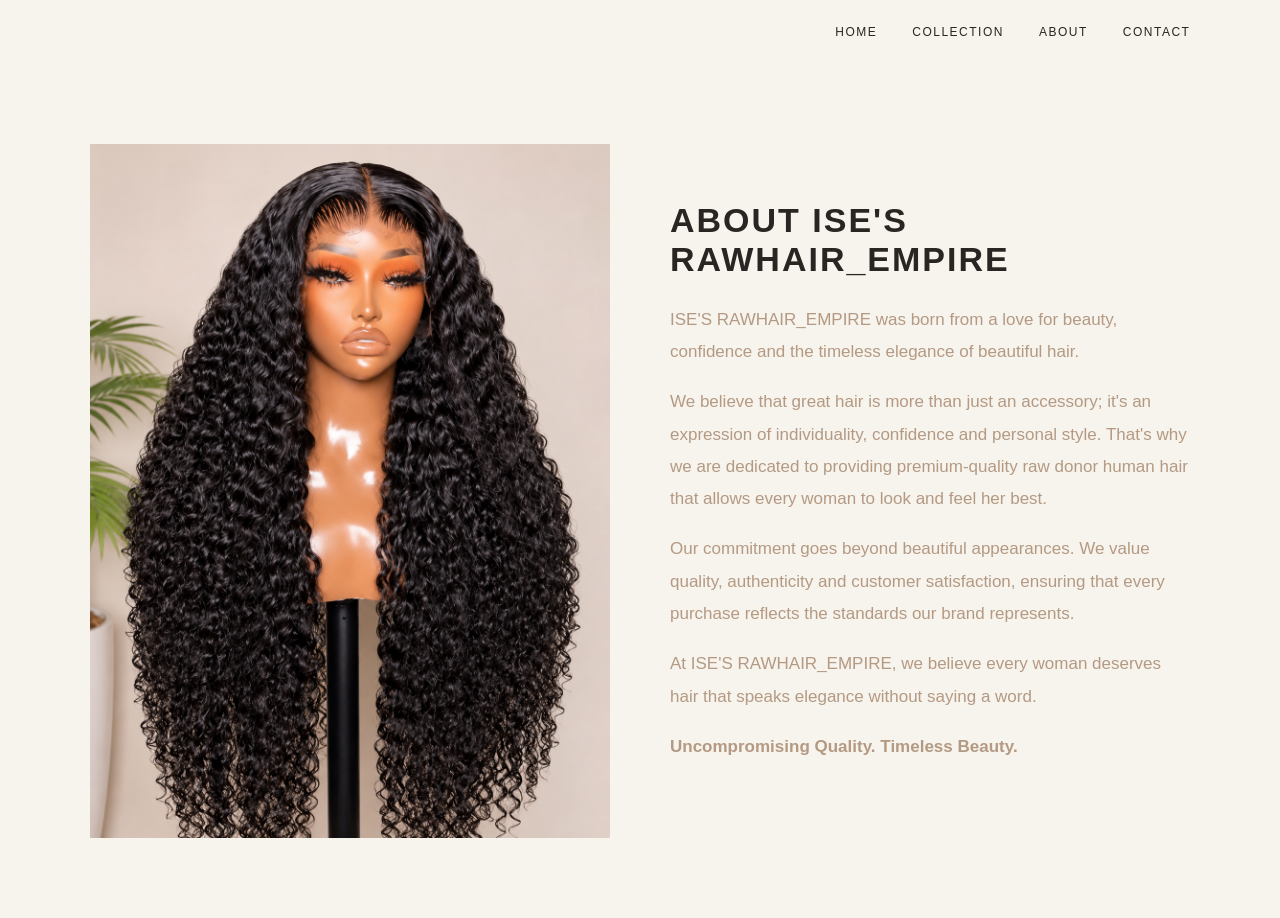
==== about.html @ 44a1a11c "Build homepage and responsive about page" ====
<!DOCTYPE html>
<html lang="en">
<head>
    <meta charset="UTF-8">
    <meta name="viewport" content="width=device-width, initial-scale=1.0">
    <title>About Us | ISE'S RAWHAIR_EMPIRE</title>
    <link rel="stylesheet" href="style.css">
</head>
<body>

    <nav class="navbar">
        <div class="nav-links">
            <a href="index.html">HOME</a>
            <a href="collection.html">COLLECTION</a>
            <a href="about.html">ABOUT</a>
            <a href="contact.html">CONTACT</a>
        </div>
    </nav>

    <section class="about">
    <div class="about-layout">

        <div class="about-image">
            <img src="about-image.png" alt="ISE'S luxury curly human hair">
        </div>

        <div class="about-content">
            <h1>ABOUT ISE'S RAWHAIR_EMPIRE</h1>

            <p>
                ISE'S RAWHAIR_EMPIRE was born from a love for beauty,
                confidence and the timeless elegance of beautiful hair.
            </p>

            <p>
                We believe that great hair is more than just an accessory;
                it's an expression of individuality, confidence and personal style.
                That's why we are dedicated to providing premium-quality
                raw donor human hair that allows every woman to look and feel her best.
            </p>

            <p>
                Our commitment goes beyond beautiful appearances.
                We value quality, authenticity and customer satisfaction,
                ensuring that every purchase reflects the standards our brand represents.
            </p>

            <p>
                At ISE'S RAWHAIR_EMPIRE, we believe every woman deserves
                hair that speaks elegance without saying a word.
            </p>

            <p><strong>Uncompromising Quality. Timeless Beauty.</strong></p>
        </div>

    </div>
</section>
</body>
</html>
---- style.css ----
:root {
    --ivory: #F7F3ED;
    --champagne: #D9C5AE;
    --warm-nude: #B49A83;
    --espresso: #292522;
    --black: #111111;
}

* {
    margin: 0;
    padding: 0;
    box-sizing: border-box;
}

body {
    background-color: var(--ivory);
    color: var(--black);
    font-family: Arial, sans-serif;
}


.hero-content {
    max-width: 850px;
}

.brand-name {
    font-size: 13px;
    letter-spacing: 5px;
    margin-bottom: 30px;
    color: var(--warm-nude);
}

.hero h1 {
    font-family: Georgia, serif;
    font-size: clamp(35px, 6vw, 65px);
    font-weight: normal;
    line-height: 1.2;
    letter-spacing: 2px;
    margin-bottom: 25px;
}

.hero-description {
    font-size: 14px;
    letter-spacing: 2px;
    line-height: 1.8;
    color: var(--espresso);
    margin-bottom: 35px;
}

.shop-button {
    display: inline-block;
    background-color: var(--black);
    color: var(--ivory);
    text-decoration: none;
    padding: 16px 35px;
    font-size: 11px;
    letter-spacing: 2px;
    transition: 0.3s ease;
}

.shop-button:hover {
    background-color: var(--warm-nude);
    color: var(--black);
}


/* FULL-SCREEN EDITORIAL HERO */

.hero {
    position: relative;
    height: 90vh;
    overflow: hidden;
    background-color: var(--espresso);
}

.hero-image {
 position: absolute;
    top: 0;
    right: 0;
    width: 54%;
    height: 100%;
    object-fit: cover;
    object-position: center 35%;
    z-index: 0;
    background-color: #F5F0E8;
}

.hero::after {
    content: "";
    position: absolute;
    inset: 0;
    background: rgba(0, 0, 0, 0.35);
    z-index: 1;
}

.hero-content {
    position: relative;
    z-index: 2;
    color: #FFFFFF;
}

.brand-name {
    color: var(--champagne);
}

.hero-description {
    color: #FFFFFF;
}

.shop-button {
    background-color: var(--ivory);
    color: var(--black);
}

.shop-button:hover {
    background-color: var(--champagne);
    color: var(--black);
}


/* HERO CONTENT POSITIONING */

.hero-content {
    position: absolute;
    left: 8%;
    bottom: 12%;
    max-width: 650px;
    text-align: left;
}

.hero h1 {
    font-size: clamp(32px, 4vw, 55px);
    line-height: 1.15;
    margin-bottom: 20px;
}

.brand-name {
    margin-bottom: 20px;
}

.hero-description {
    max-width: 550px;
    font-size: 12px;
    line-height: 1.8;
    letter-spacing: 1.5px;
}

.shop-button {
    margin-top: 10px;
}


/* REFINED LUXURY HERO DESIGN */


.hero::after {
    background: linear-gradient(
        90deg,
       rgba(247, 243, 237, 0.96) 0%,
    rgba(247, 243, 237, 0.82) 38%,
    rgba(247, 243, 237, 0.15) 75%,
    rgba(247, 243, 237, 0) 100%
);
}

.hero-content {
    left: 7%;
    bottom: 16%;
    max-width: 460px;
}

.hero h1 {
    font-size: clamp(30px, 3.5vw, 46px);
    line-height: 1.12;
    letter-spacing: 0.3px;
    margin-bottom: 24px;
}

.brand-name {
    font-size: 18px;
    font-weight: 600;
    letter-spacing: 4px;
    margin-bottom: 28px;
    color: var(--champagne);
}


.hero-description {
    font-size: 11px;
    letter-spacing: 1.2px;
    line-height: 1.9;
}

.shop-button {
    padding: 17px 32px;
}

/* LUXURY IVORY THEME */


.hero-content {
    color: #302720;
}

.hero h1 {
    color: #302720;
}

.brand-name {
    color: #927653;
}

.hero-description {
    color: #62564B;
}
.navbar {
    display: flex;
   justify-content: flex-end;
    align-items: center;
    padding: 25px 7%;
    background-color: var(--ivory);
}

.logo {
    color: var(--espresso);
    text-decoration: none;
    font-size: 22px;
    font-weight: 600;
    letter-spacing: 2px;
}

.nav-links {
    display: flex;
    gap: 35px;
}

.nav-links a {
    color: var(--espresso);
    text-decoration: none;
    font-size: 12px;
    letter-spacing: 1.5px;
}
.collections {
    padding: 100px 7%;
    background-color: var(--ivory);
    text-align: center;
}

.collections h2 {
    color: var(--espresso);
    font-size: 28px;
    letter-spacing: 3px;
    margin-bottom: 20px;
}

.collections p {
    color: var(--warm-nude);
    font-size: 15px;
    line-height: 1.8;
}
.about {
    padding: 80px 7%;
    background-color: var(--ivory);
}

.about-layout {
    display: grid;
    grid-template-columns: 1fr 1fr;
    align-items: center;
    gap: 60px;
    max-width: 1200px;
    margin: 0 auto;
}

.about-image img {
    display: block;
    width: 100%;
    height: auto;
}

.about-content h1 {
    color: var(--espresso);
    font-size: 34px;
    letter-spacing: 2px;
    margin-bottom: 25px;
}

.about-content p {
    color: var(--warm-nude);
    font-size: 17px;
    line-height: 1.9;
    margin-bottom: 18px;
}
@media (max-width: 768px) {
    .about-layout {
        grid-template-columns: 1fr;
        gap: 30px;
    }

    .about-image img {
        width: 100%;
    }

    .about-content h1 {
        font-size: 26px;
    }

    .about-content p {
        font-size: 16px;
    }
}
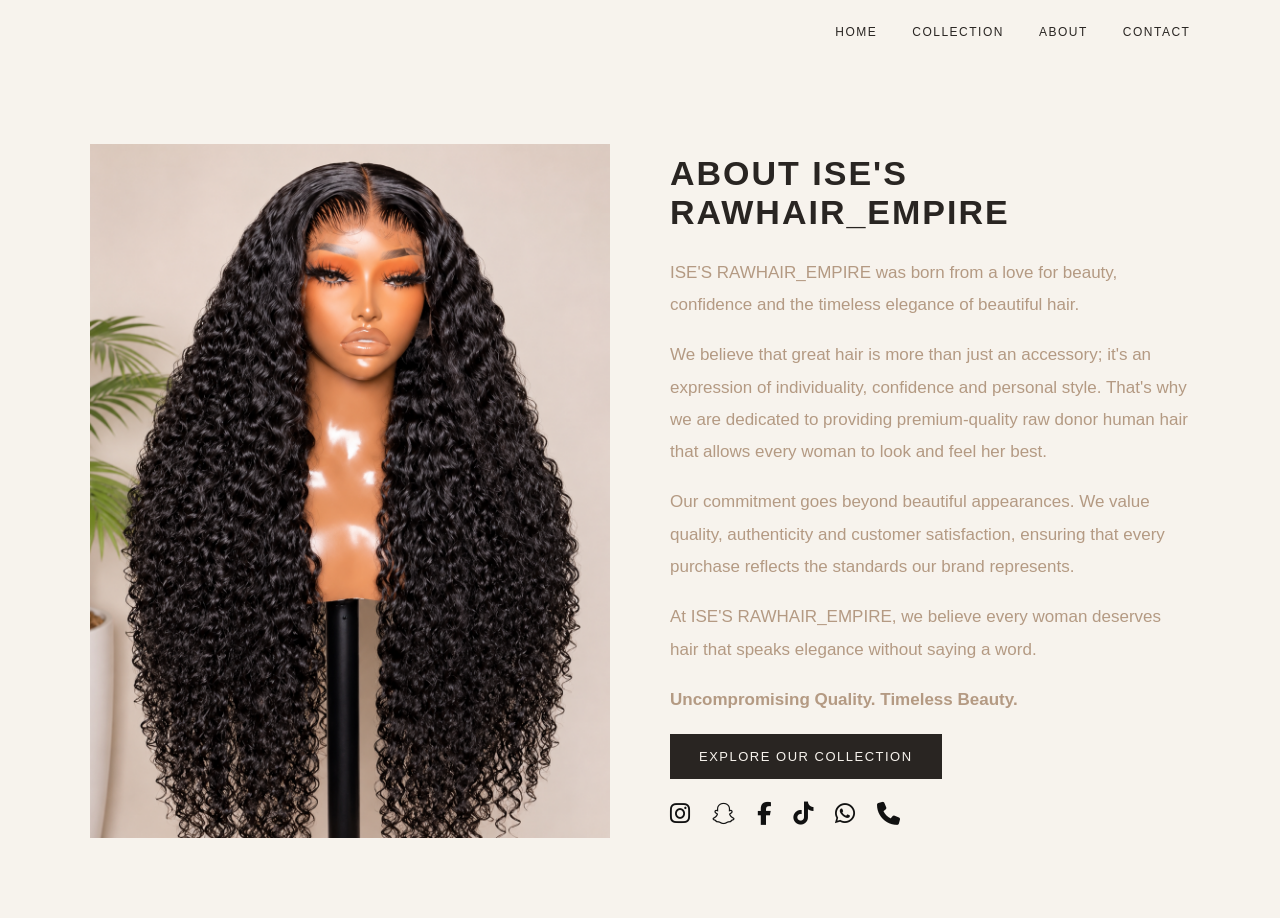
==== commit 13a9b7ba: "Add collection and contact pages" ====
--- a/about.html
+++ b/about.html
@@ -5,13 +5,14 @@
     <meta name="viewport" content="width=device-width, initial-scale=1.0">
     <title>About Us | ISE'S RAWHAIR_EMPIRE</title>
     <link rel="stylesheet" href="style.css">
+    <link rel="stylesheet" href="https://cdnjs.cloudflare.com/ajax/libs/font-awesome/6.7.2/css/all.min.css">
 </head>
 <body>
 
     <nav class="navbar">
         <div class="nav-links">
             <a href="index.html">HOME</a>
-            <a href="collection.html">COLLECTION</a>
+            <a href="index.html#collections">COLLECTION</a>
             <a href="about.html">ABOUT</a>
             <a href="contact.html">CONTACT</a>
         </div>
@@ -50,10 +51,38 @@
                 hair that speaks elegance without saying a word.
             </p>
 
-            <p><strong>Uncompromising Quality. Timeless Beauty.</strong></p>
+            <p class="about-tagline"><strong>Uncompromising Quality. Timeless Beauty.</strong></p>
+            <a href="index.html#collections" class="about-button">EXPLORE OUR COLLECTION</a>
+
+            <div class="social-icons">
+    <a href="https://www.instagram.com/isehairs/" target="_blank" aria-label="Instagram">
+        <i class="fa-brands fa-instagram"></i>
+    </a>
+
+    <a href="https://www.snapchat.com/add/isehairs" target="_blank" aria-label="Snapchat">
+        <i class="fa-brands fa-snapchat"></i>
+    </a>
+
+    <a href="#" aria-label="Facebook">
+        <i class="fa-brands fa-facebook-f"></i>
+    </a>
+
+    <a href="https://www.tiktok.com/@isehairs" target="_blank" aria-label="TikTok">
+        <i class="fa-brands fa-tiktok"></i>
+    </a>
+
+    <a href="https://wa.me/905318302817" target="_blank" aria-label="WhatsApp">
+        <i class="fa-brands fa-whatsapp"></i>
+    </a>
+
+    <a href="tel:+905318302817" aria-label="Call us">
+        <i class="fa-solid fa-phone"></i>
+    </a>
         </div>
 
     </div>
+    
+</div>
 </section>
 </body>
 </html>
--- a/style.css
+++ b/style.css
@@ -309,4 +309,270 @@
     .about-content p {
         font-size: 16px;
     }
+}
+
+/* COLLECTION SECTION */
+.collections {
+    padding: 100px 7%;
+    background-color: var(--ivory);
+    text-align: center;
+}
+
+.collections h2 {
+    color: var(--espresso);
+    font-size: 36px;
+    letter-spacing: 3px;
+    margin-bottom: 15px;
+}
+
+.collections p {
+    color: var(--warm-nude);
+    font-size: 17px;
+    line-height: 1.8;
+    margin-bottom: 45px;
+}
+
+.collection-container {
+    display: grid;
+    grid-template-columns: repeat(3, 1fr);
+    gap: 30px;
+    max-width: 1200px;
+    margin: 0 auto;
+}
+
+.collection-card {
+    padding: 45px 25px;
+    background-color: #ffffff;
+    border: 1px solid var(--champagne);
+}
+
+.collection-card h3 {
+    color: var(--espresso);
+    font-size: 22px;
+    letter-spacing: 1px;
+    font-weight: 500;
+}
+/* COLLECTION RESPONSIVENESS */
+@media (max-width: 768px) {
+    .collection-container {
+        grid-template-columns: 1fr;
+        gap: 20px;
+    }
+
+    .collections {
+        padding: 70px 6%;
+    }
+
+    .collections h2 {
+        font-size: 28px;
+    }
+
+    .collections p {
+        font-size: 15px;
+    }
+}
+/* ABOUT PAGE BUTTON */
+.about-button {
+    display: inline-block;
+    margin-top: 15px;
+    padding: 14px 28px;
+    background-color: var(--espresso);
+    color: var(--ivory);
+    text-decoration: none;
+    font-size: 13px;
+    letter-spacing: 1.5px;
+    border: 1px solid var(--espresso);
+    transition: all 0.3s ease;
+}
+
+.about-button:hover {
+    background-color: var(--champagne);
+    color: var(--espresso);
+    border-color: var(--champagne);
+}
+.about-tagline {
+    margin-bottom: 8px;
+}
+
+.about-tagline + .about-button {
+    margin-top: 0;
+}
+/* FOOTER SECTION */
+.footer {
+    background-color: var(--espresso);
+    color: var(--ivory);
+    padding: 60px 7% 20px;
+}
+
+.footer-content {
+    display: flex;
+    justify-content: space-between;
+    gap: 50px;
+    padding-bottom: 40px;
+}
+
+.footer-brand h2 {
+    font-size: 20px;
+    letter-spacing: 2px;
+    margin-bottom: 15px;
+}
+
+.footer-brand p {
+    color: var(--champagne);
+    line-height: 1.8;
+    max-width: 350px;
+}
+
+.footer-links h3 {
+    color: var(--champagne);
+    font-size: 14px;
+    letter-spacing: 2px;
+    margin-bottom: 18px;
+}
+
+.footer-links a {
+    display: block;
+    color: var(--ivory);
+    text-decoration: none;
+    margin-bottom: 12px;
+    font-size: 14px;
+}
+
+.footer-links a:hover {
+    color: var(--champagne);
+}
+
+.footer-bottom {
+    border-top: 1px solid var(--warm-nude);
+    padding-top: 20px;
+    text-align: center;
+    font-size: 12px;
+    color: var(--champagne);
+}
+/* FOOTER RESPONSIVENESS */
+@media (max-width: 768px) {
+    .footer-content {
+        flex-direction: column;
+        gap: 35px;
+    }
+
+    .footer-brand p {
+        max-width: 100%;
+    }
+
+    .footer-links {
+        display: flex;
+        flex-direction: column;
+    }
+
+    .footer-bottom {
+        font-size: 11px;
+        line-height: 1.6;
+    }
+}
+/* SOCIAL MEDIA ICONS */
+.social-icons {
+    display: flex;
+    gap: 22px;
+    margin-top: 22px;
+}
+
+.social-icons a {
+    color: var(--brown);
+    font-size: 23px;
+    text-decoration: none;
+    transition: color 0.3s ease, transform 0.3s ease;
+}
+
+.social-icons a:hover {
+    color: var(--ivory);
+    transform: translateY(-3px);
+}
+.social-icons a:hover {
+    transform: translateY(-3px);
+}
+
+.social-icons a[aria-label="Instagram"]:hover {
+    color: #E1306C;
+}
+
+.social-icons a[aria-label="Snapchat"]:hover {
+    color: #FFFC00;
+}
+
+.social-icons a[aria-label="Facebook"]:hover {
+    color: #1877F2;
+}
+
+.social-icons a[aria-label="TikTok"]:hover {
+    color: #000000;
+}
+
+.social-icons a[aria-label="WhatsApp"]:hover {
+    color: #25D366;
+}
+
+.social-icons a[aria-label="Call us"]:hover {
+    color: #2E2522;
+}
+
+/* CONTACT SECTION */
+.contact {
+    padding: 80px 7%;
+    background-color: var(--ivory);
+    text-align: center;
+}
+
+.contact h2 {
+    color: var(--espresso);
+    font-size: 32px;
+    letter-spacing: 2px;
+    margin-bottom: 15px;
+}
+
+.contact p {
+    color: var(--warm-nude);
+    font-size: 16px;
+    line-height: 1.8;
+    margin-bottom: 30px;
+}
+
+.contact-options {
+    display: flex;
+    justify-content: center;
+    gap: 20px;
+    flex-wrap: wrap;
+}
+
+.contact-button {
+    display: inline-block;
+    padding: 14px 28px;
+    background-color: var(--espresso);
+    color: var(--ivory);
+    text-decoration: none;
+    font-size: 13px;
+    letter-spacing: 1px;
+    transition: 0.3s ease;
+}
+
+.contact-button:hover {
+    background-color: var(--champagne);
+    color: var(--espresso);
+}
+/* CONTACT PAGE SOCIAL ICONS */
+.contact + .social-icons {
+    justify-content: center;
+    margin: 35px auto 0;
+    width: fit-content;
+    gap: 25px;
+}
+.collection-footer {
+    background-color: var(--espresso);
+    padding: 20px 7%;
+    text-align: center;
+}
+
+.collection-footer p {
+    color: var(--champagne);
+    font-size: 12px;
 }
